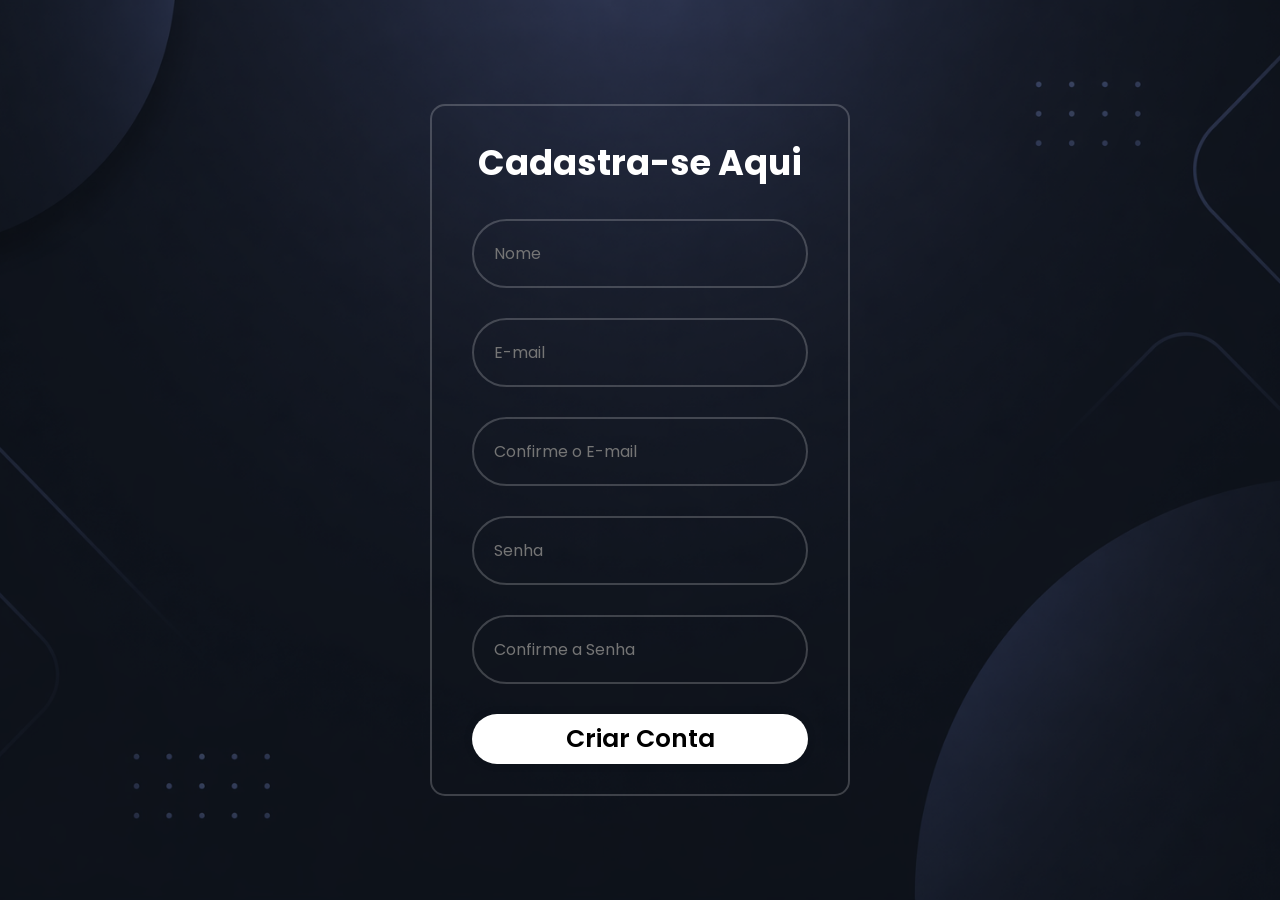
==== cadastro.html @ 22b05037 "salvando meu projeto aqui, ainda não centralizei o titulo na pagina inicial" ====
<!DOCTYPE html>
<html lang="pt-br">
<head>
    <link rel="stylesheet" href="cadastro.css">
    <meta charset="UTF-8">
    <meta name="viewport" content="width=device-width, initial-scale=1.0">
    <title>Cadastro</title>
</head>
<body>
    <main class="container">
        <form action="cadastro.php" method="POST">
            <h1>Cadastra-se Aqui</h1>
            <div class="input-box">
                <input placeholder="Nome" type="text" name="nome" required>
            </div>
            <div class="input-box">
                <input placeholder="E-mail" type="email" name="email" required>
            </div>
            <div class="input-box">
                <input placeholder="Confirme o E-mail" type="email" name="confirma_email" required>
            </div>
            <div class="input-box">
                <input placeholder="Senha" type="password" name="senha" required>
            </div>
            <div class="input-box">
                <input placeholder="Confirme a Senha" type="password" name="confirma_senha" required>
            </div>
            <button type="submit" class="criar-conta">Criar Conta</button>
        </form>
    </main>
</body>
</html>
---- cadastro.css ----
@import url('https://fonts.googleapis.com/css2?family=Poppins:ital,wght@0,100;0,200;0,300;0,400;0,500;0,600;0,700;0,800;0,900;1,100;1,200;1,300;1,400;1,500;1,600;1,700;1,800;1,900&display=swap');
* {
    margin: 0;
    padding: 0;
    box-sizing: border-box;
    font-family: "Poppins", sans-serif;
}
body {
    background: url(img/tema\ login.png);
    display: flex;
    justify-content: center;
    align-items: center;
    min-height: 100vh;
    background-size: cover;
    background-position: center;
}
.container {
    width: 420px;
    border: 2px solid rgba(255, 255, 255, .2);
    border-radius: 15px;
    background-color: transparent;
    padding: 30px 40px ;
}
.container h1 {
    font-size: 35px;
    text-align: center;
    margin-bottom: 20px;
    color: #fff;
}
.input-box {
    position: relative;
    width: 100%;
    height: 100%;
    margin: 30px 0px;
}
.input-box input {
    background-color: transparent;
    position: relative;
    width: 100%;
    height: 100%;
    border: 2px solid rgba(255, 255, 255, .2);
    border-radius: 40px;
    outline: none;
    font-size: 16px;
    padding: 20px 45px 20px 20px ;
}
.criar-conta {
    background-color: #fff;
    border-radius: 40px;
    font-size: 25px;
    width: 100%;
    height: 50px;
    justify-content: center;
    font-weight: 600;
    border: none;
     box-shadow: 0 0 10px rgba(0, 0, 0, .1);
     cursor: pointer;
}
.criar-conta:hover {
    background-color: transparent;
    transition: 0.8s;
    color: rgba(255, 255, 255, .2);
    
}
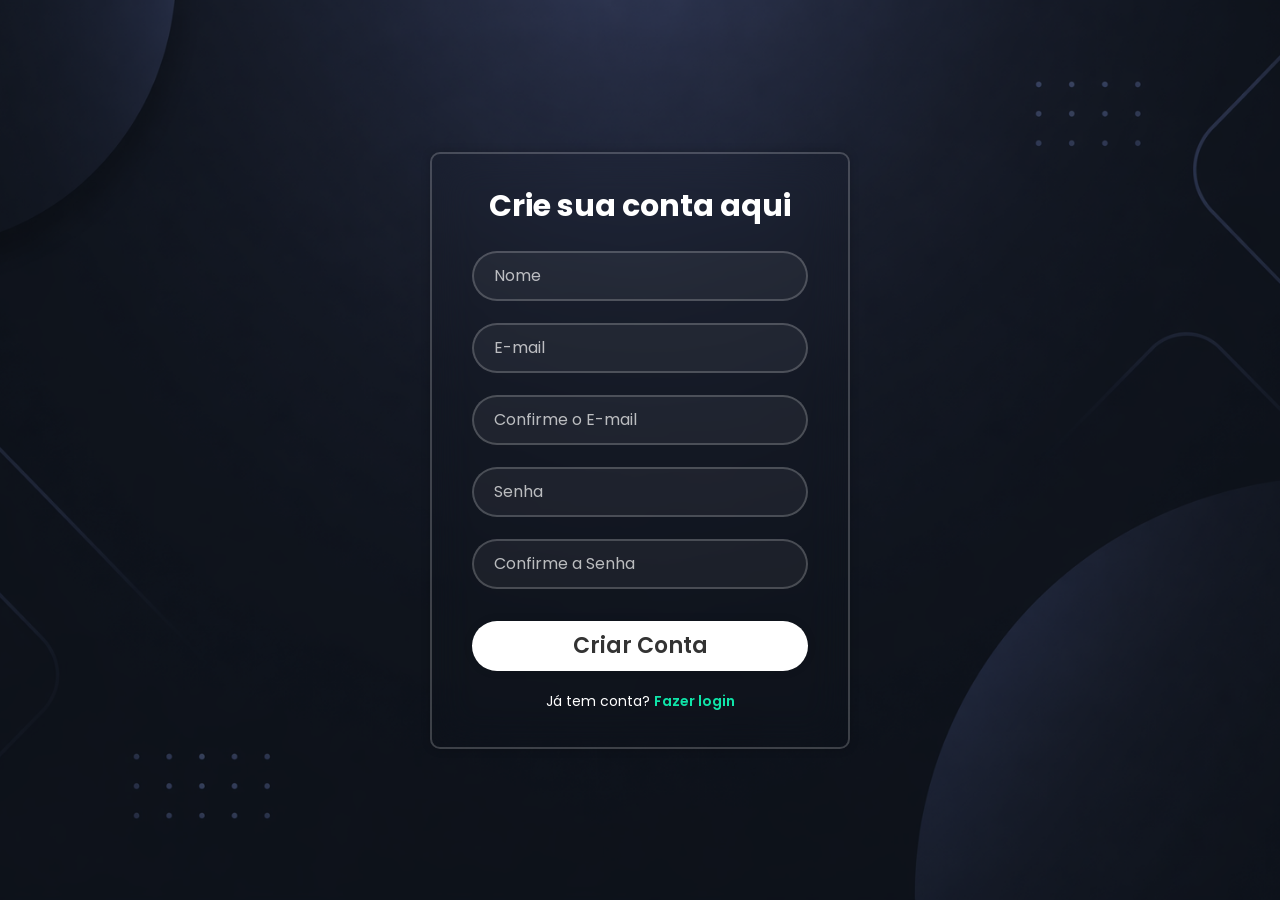
==== commit a61ab380: "Adicionando a tela de cadastro para criar uma conta" ====
--- a/cadastro.html
+++ b/cadastro.html
@@ -8,8 +8,8 @@
 </head>
 <body>
     <main class="container">
+        <h1>Crie sua conta aqui</h1>
         <form action="cadastro.php" method="POST">
-            <h1>Cadastra-se Aqui</h1>
             <div class="input-box">
                 <input placeholder="Nome" type="text" name="nome" required>
             </div>
@@ -26,7 +26,10 @@
                 <input placeholder="Confirme a Senha" type="password" name="confirma_senha" required>
             </div>
             <button type="submit" class="criar-conta">Criar Conta</button>
+            <div class="registro">
+                <p>Já tem conta? <a href="index.html">Fazer login</a></p>
+            </div>
         </form>
     </main>
 </body>
-</html>+</html>
--- a/cadastro.css
+++ b/cadastro.css
@@ -1,10 +1,17 @@
 @import url('https://fonts.googleapis.com/css2?family=Poppins:ital,wght@0,100;0,200;0,300;0,400;0,500;0,600;0,700;0,800;0,900;1,100;1,200;1,300;1,400;1,500;1,600;1,700;1,800;1,900&display=swap');
+
+:root {
+    --accent: #0fe5a9;
+    --glass-border: rgba(255, 255, 255, .2);
+}
+
 * {
     margin: 0;
     padding: 0;
     box-sizing: border-box;
     font-family: "Poppins", sans-serif;
 }
+
 body {
     background: url(img/tema\ login.png);
     display: flex;
@@ -13,52 +20,90 @@
     min-height: 100vh;
     background-size: cover;
     background-position: center;
+    padding: 40px 20px;
 }
+
 .container {
     width: 420px;
-    border: 2px solid rgba(255, 255, 255, .2);
-    border-radius: 15px;
+    max-width: 90vw;
+    border: 2px solid var(--glass-border);
+    border-radius: 10px;
     background-color: transparent;
-    padding: 30px 40px ;
+    color: #fff;
+    padding: 30px 40px;
+    box-shadow: 0 0 10px rgba(0, 0, 0, .2);
+    backdrop-filter: blur(20px);
 }
+
 .container h1 {
-    font-size: 35px;
+    font-size: 30px;
     text-align: center;
-    margin-bottom: 20px;
+    margin-bottom: 10px;
     color: #fff;
 }
+
 .input-box {
     position: relative;
     width: 100%;
-    height: 100%;
-    margin: 30px 0px;
+    margin: 22px 0px;
 }
+
 .input-box input {
-    background-color: transparent;
+    background-color: rgba(255, 255, 255, .05);
     position: relative;
     width: 100%;
-    height: 100%;
-    border: 2px solid rgba(255, 255, 255, .2);
+    height: 50px;
+    border: 2px solid var(--glass-border);
     border-radius: 40px;
     outline: none;
     font-size: 16px;
-    padding: 20px 45px 20px 20px ;
+    color: #fff;
+    padding: 20px 45px 20px 20px;
+    transition: border-color .2s ease;
 }
+
+.input-box input::placeholder {
+    color: rgba(255, 255, 255, .7);
+}
+
+.input-box input:focus-visible {
+    border-color: var(--accent);
+}
+
 .criar-conta {
     background-color: #fff;
     border-radius: 40px;
-    font-size: 25px;
+    font-size: 22px;
     width: 100%;
     height: 50px;
-    justify-content: center;
     font-weight: 600;
-    border: none;
-     box-shadow: 0 0 10px rgba(0, 0, 0, .1);
-     cursor: pointer;
+    color: #333;
+    border: 2px solid var(--glass-border);
+    box-shadow: 0 0 10px rgba(0, 0, 0, .1);
+    cursor: pointer;
+    margin-top: 10px;
+    transition: background-color .3s ease, color .3s ease;
 }
-.criar-conta:hover {
+
+.criar-conta:hover,
+.criar-conta:focus-visible {
     background-color: transparent;
-    transition: 0.8s;
-    color: rgba(255, 255, 255, .2);
-    
+    color: #fff;
 }
+
+.registro {
+    font-size: 14px;
+    text-align: center;
+    margin: 20px 0px 5px;
+}
+
+.registro a {
+    text-decoration: none;
+    color: var(--accent);
+    font-weight: 600;
+}
+
+.registro a:hover,
+.registro a:focus-visible {
+    text-decoration: underline;
+}
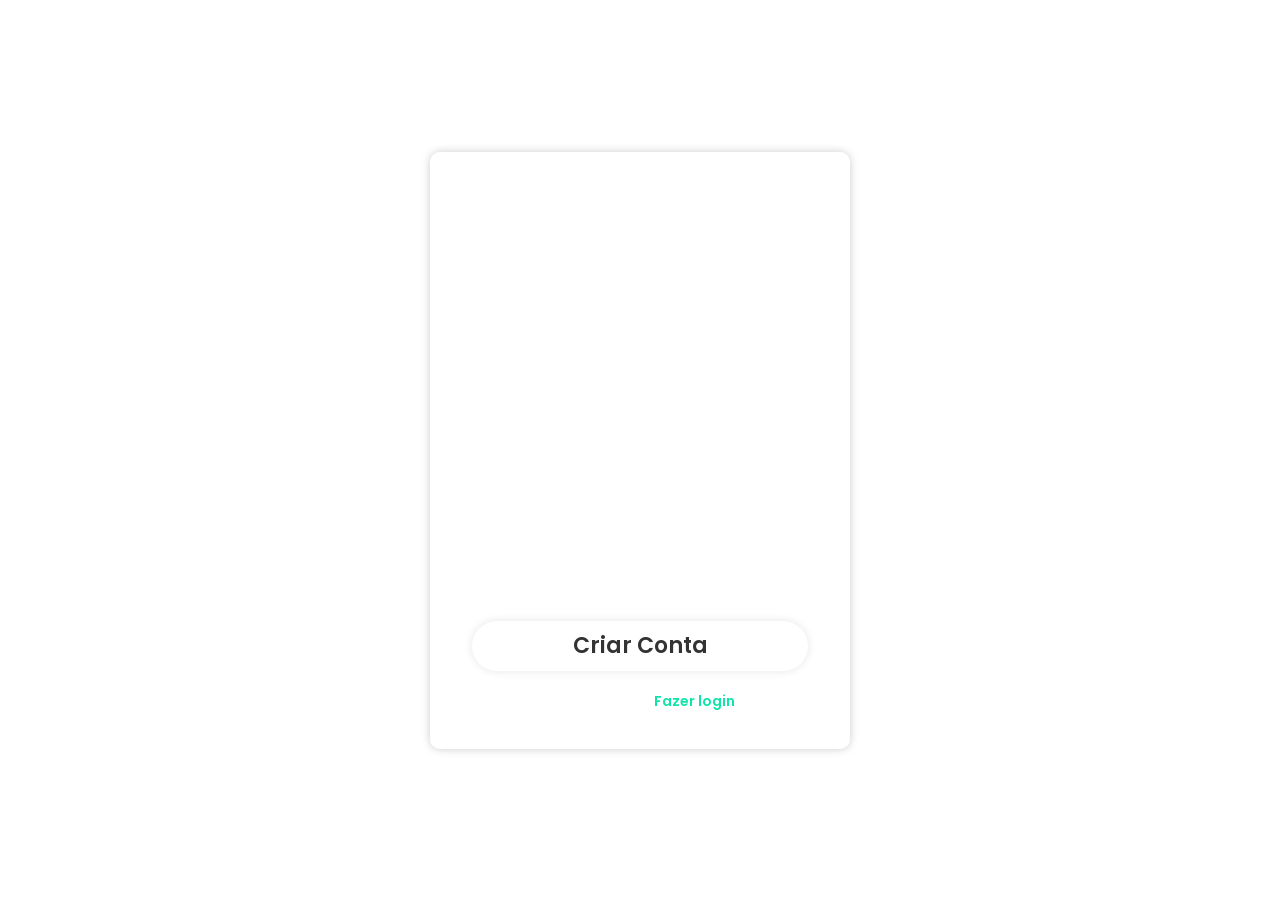
==== commit 549f61dc: "atualizei o caminho das pastas" ====
--- a/cadastro.html
+++ b/cadastro.html
@@ -1,7 +1,7 @@
 <!DOCTYPE html>
 <html lang="pt-br">
 <head>
-    <link rel="stylesheet" href="cadastro.css">
+    <link rel="stylesheet" href="css/cadastro.css">
     <meta charset="UTF-8">
     <meta name="viewport" content="width=device-width, initial-scale=1.0">
     <title>Cadastro</title>
@@ -9,7 +9,7 @@
 <body>
     <main class="container">
         <h1>Crie sua conta aqui</h1>
-        <form action="cadastro.php" method="POST">
+        
             <div class="input-box">
                 <input placeholder="Nome" type="text" name="nome" required>
             </div>
@@ -27,9 +27,9 @@
             </div>
             <button type="submit" class="criar-conta">Criar Conta</button>
             <div class="registro">
-                <p>Já tem conta? <a href="index.html">Fazer login</a></p>
+                <p>Já tem conta? <a href="login.html">Fazer login</a></p>
             </div>
-        </form>
+        
     </main>
 </body>
 </html>
--- a/css/cadastro.css
+++ b/css/cadastro.css
@@ -0,0 +1,109 @@
+@import url('https://fonts.googleapis.com/css2?family=Poppins:ital,wght@0,100;0,200;0,300;0,400;0,500;0,600;0,700;0,800;0,900;1,100;1,200;1,300;1,400;1,500;1,600;1,700;1,800;1,900&display=swap');
+
+:root {
+    --accent: #0fe5a9;
+    --glass-border: rgba(255, 255, 255, .2);
+}
+
+* {
+    margin: 0;
+    padding: 0;
+    box-sizing: border-box;
+    font-family: "Poppins", sans-serif;
+}
+
+body {
+    background: url(img/tema\ login.png);
+    display: flex;
+    justify-content: center;
+    align-items: center;
+    min-height: 100vh;
+    background-size: cover;
+    background-position: center;
+    padding: 40px 20px;
+}
+
+.container {
+    width: 420px;
+    max-width: 90vw;
+    border: 2px solid var(--glass-border);
+    border-radius: 10px;
+    background-color: transparent;
+    color: #fff;
+    padding: 30px 40px;
+    box-shadow: 0 0 10px rgba(0, 0, 0, .2);
+    backdrop-filter: blur(20px);
+}
+
+.container h1 {
+    font-size: 30px;
+    text-align: center;
+    margin-bottom: 10px;
+    color: #fff;
+}
+
+.input-box {
+    position: relative;
+    width: 100%;
+    margin: 22px 0px;
+}
+
+.input-box input {
+    background-color: rgba(255, 255, 255, .05);
+    position: relative;
+    width: 100%;
+    height: 50px;
+    border: 2px solid var(--glass-border);
+    border-radius: 40px;
+    outline: none;
+    font-size: 16px;
+    color: #fff;
+    padding: 20px 45px 20px 20px;
+    transition: border-color .2s ease;
+}
+
+.input-box input::placeholder {
+    color: rgba(255, 255, 255, .7);
+}
+
+.input-box input:focus-visible {
+    border-color: var(--accent);
+}
+
+.criar-conta {
+    background-color: #fff;
+    border-radius: 40px;
+    font-size: 22px;
+    width: 100%;
+    height: 50px;
+    font-weight: 600;
+    color: #333;
+    border: 2px solid var(--glass-border);
+    box-shadow: 0 0 10px rgba(0, 0, 0, .1);
+    cursor: pointer;
+    margin-top: 10px;
+    transition: background-color .3s ease, color .3s ease;
+}
+
+.criar-conta:hover,
+.criar-conta:focus-visible {
+    background-color: transparent;
+    color: #fff;
+}
+
+.registro {
+    font-size: 14px;
+    text-align: center;
+    margin: 20px 0px 5px;
+}
+
+.registro a {
+    text-decoration: none;
+    color: var(--accent);
+    font-weight: 600;
+}
+
+.registro a:hover,
+.registro a:focus-visible {
+    text-decoration: underline;
+}
